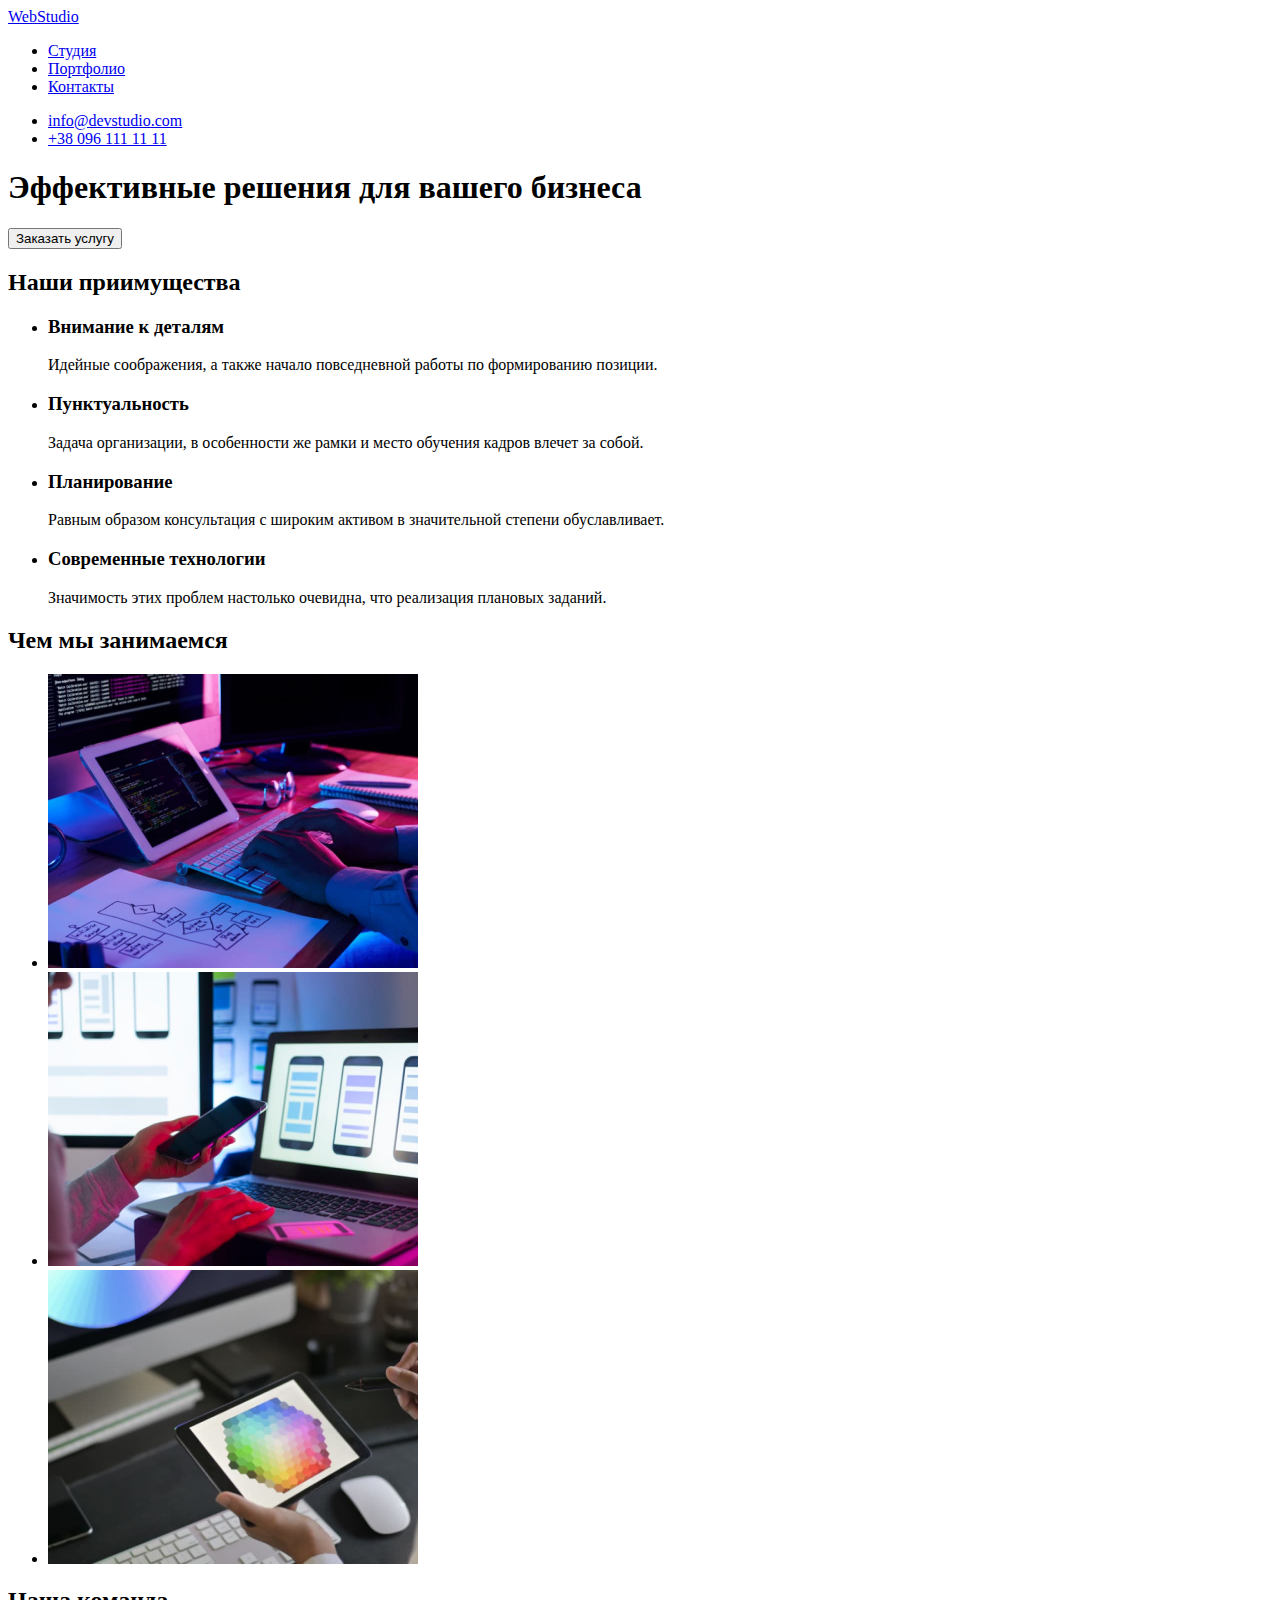
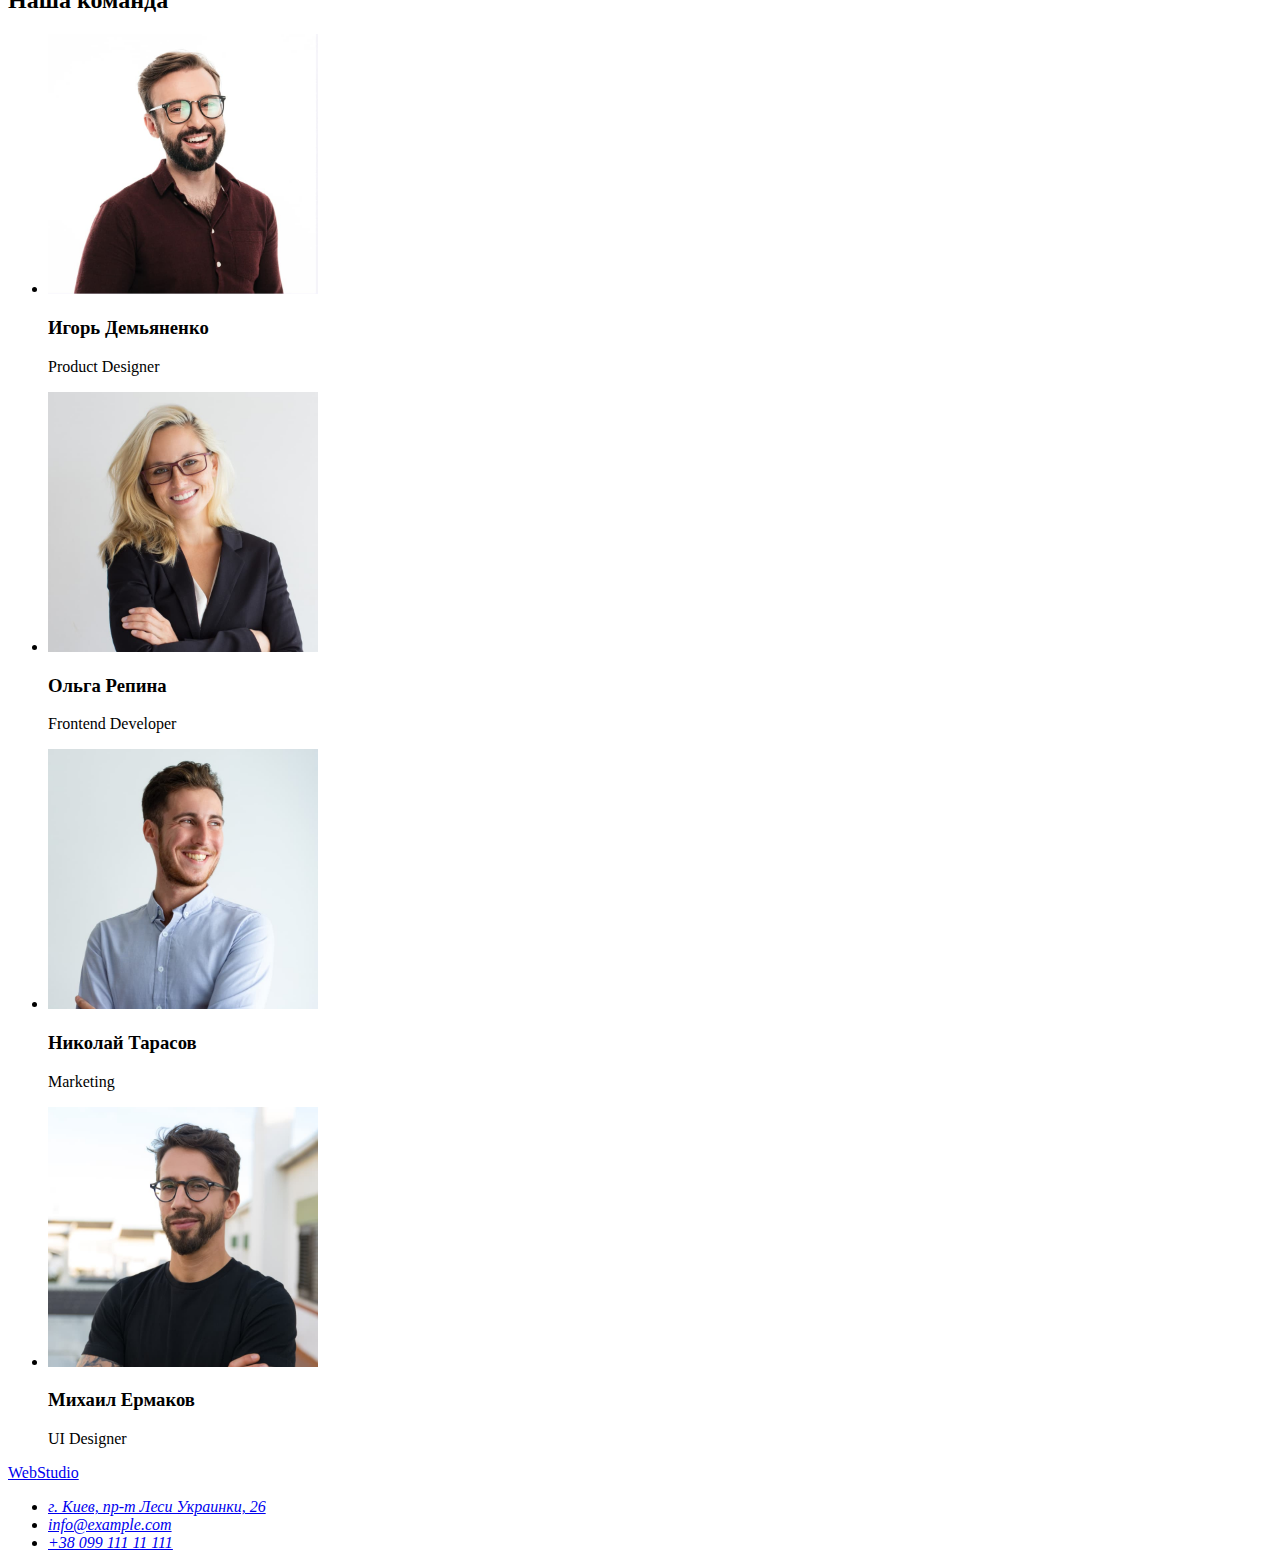
==== index.html @ 0aa26fd0 "initial commit" ====
<!DOCTYPE html>
<html lang="en">
<head>
    <meta charset="UTF-8">
    <meta http-equiv="X-UA-Compatible" content="IE=edge">
    <meta name="viewport" content="width=device-width, initial-scale=1.0">
    <link rel="stylesheet" href="./css/style.css">
    <title> WebStudio </title>
</head>
<body>
     <!--header section-->  
    <header>
        <a href="#"><span>Web</span><span>Studio</span></a>    
        <nav>
            <ul>
                <li> 
                    <a href="#">Студия</a> 
                </li>   
                <li>       
                    <a href="#">Портфолио</a>
                </li>   
                <li>       
                    <a href="#">Контакты</a>
                </li>       
            </ul>
        </nav>
        <!-- contacts section--> 
        <ul>
            <li>
                <a href="mailto:info@devstudio.com">info@devstudio.com</a>
            </li>
            <li>
                <a href="tel:+380961111111">+38 096 111 11 11</a>
            </li>
        </ul>    
    </header>         
    <main>    
        <!--effective solutions section-->  
        <section>
            <h1>
                Эффективные решения для вашего бизнеса
            </h1>
            <button type="button">Заказать услугу</button>    
        </section>
        <!--effective solutions scroll section-->  
        <section>
            <h2>Наши приимущества</h2>
            <ul>
                <li>
                    <h3>Внимание к деталям</h3>
                    <p>Идейные соображения, а также начало повседневной работы по формированию позиции.</p>
                </li>
                <li>
                    <h3>Пунктуальность</h3>
                    <p>Задача организации, в особенности же рамки и место обучения кадров влечет за собой.</p> 
                </li>
                <li>
                    <h3>Планирование</h3>
                    <p>Равным образом консультация с широким активом в значительной степени обуславливает.</p>
                </li>
                <li>
                    <h3>Современные технологии</h3>
                    <p>Значимость этих проблем настолько очевидна, что реализация плановых заданий.</p>
                </li>
            </ul>
        </section>
        <!--What are we doing section--> 
        <section>
            <h2>Чем мы занимаемся</h2>
            <ul>
                <li>
                    <img src="images/foto1.jpg" alt="foto1" width="370" height="294">
                </li>
                <li>
                    <img src="images/foto2.jpg" alt="foto2" width="370" height="294">
                </li>
                <li>
                    <img src="images/foto3.jpg" alt="foto3" width="370" height="294">
                </li>
            </ul>
        </section>
        <section>
            <!--Our comand section-->  
            <h2>Наша команда</h2>
            <!--Igor Demianenko section--> 
            <ul>
                <li> 
                    <img src="images/comanda1.jpg" alt="Igor Demianenko" width="270" height="260">
                    <h3>Игорь Демьяненко</h3>
                    <p>Product Designer</p>
                </li>
                <!--Olga Repina section--> 
                <li> 
                    <img src="images/comanda2.jpg" alt="Olga Repina" width="270" height="260">
                    <h3>Ольга Репина</h3>
                    <p>Frontend Developer</p>
                </li>             
                <!--Nikolai Tarasov section--> 
                <li> 
                    <img src="images/comanda3.jpg" alt="Nikolai Tarasov" width="270" height="260">
                    <h3>Николай Тарасов</h3>
                    <p>Marketing</p>
                </li>    
                <!--Mikhail Ermakov section--> 
                <li> 
                    <img src="images/comanda4.jpg" alt="Mikhail Ermakov" width="270" height="260">
                    <h3>Михаил Ермаков</h3>
                    <p>UI Designer</p>
                </li>
            </ul> 
        </section>
    </main>
    <footer> 
        <div>
            <a href="#"><span>Web</span><span>Studio</span></a>
            <address>
                <ul>
                    <li>   
                        <a href="https://www.google.com/maps/place/%D0%B1%D1%83%D0%BB%D1%8C%D0%B2%D0%B0%D1%80+%D0%9B%D0%B5%D1%81%D1%96+%D0%A3%D0%BA%D1%80%D0%B0%D1%97%D0%BD%D0%BA%D0%B8,+26,+%D0%9A%D0%B8%D1%97%D0%B2,+02000/@50.4265807,30.5361971,17z/data=!3m1!4b1!4m5!3m4!1s0x40d4cf0e033ecbe9:0x57a4dffefec77da0!8m2!3d50.4265807!4d30.5383858">
                            г. Киев, пр-т Леси Украинки, 26
                        </a>
                    </li>
                    <li>
                        <a href="mailto:info@example.com">info@example.com</a>
                    </li>
                    <li>
                        <a href="tel:+380991111111">+38 099 111 11 111</a>
                    </li>
                </ul>
            </address>
        </div>
    </footer>
</body>
</html>
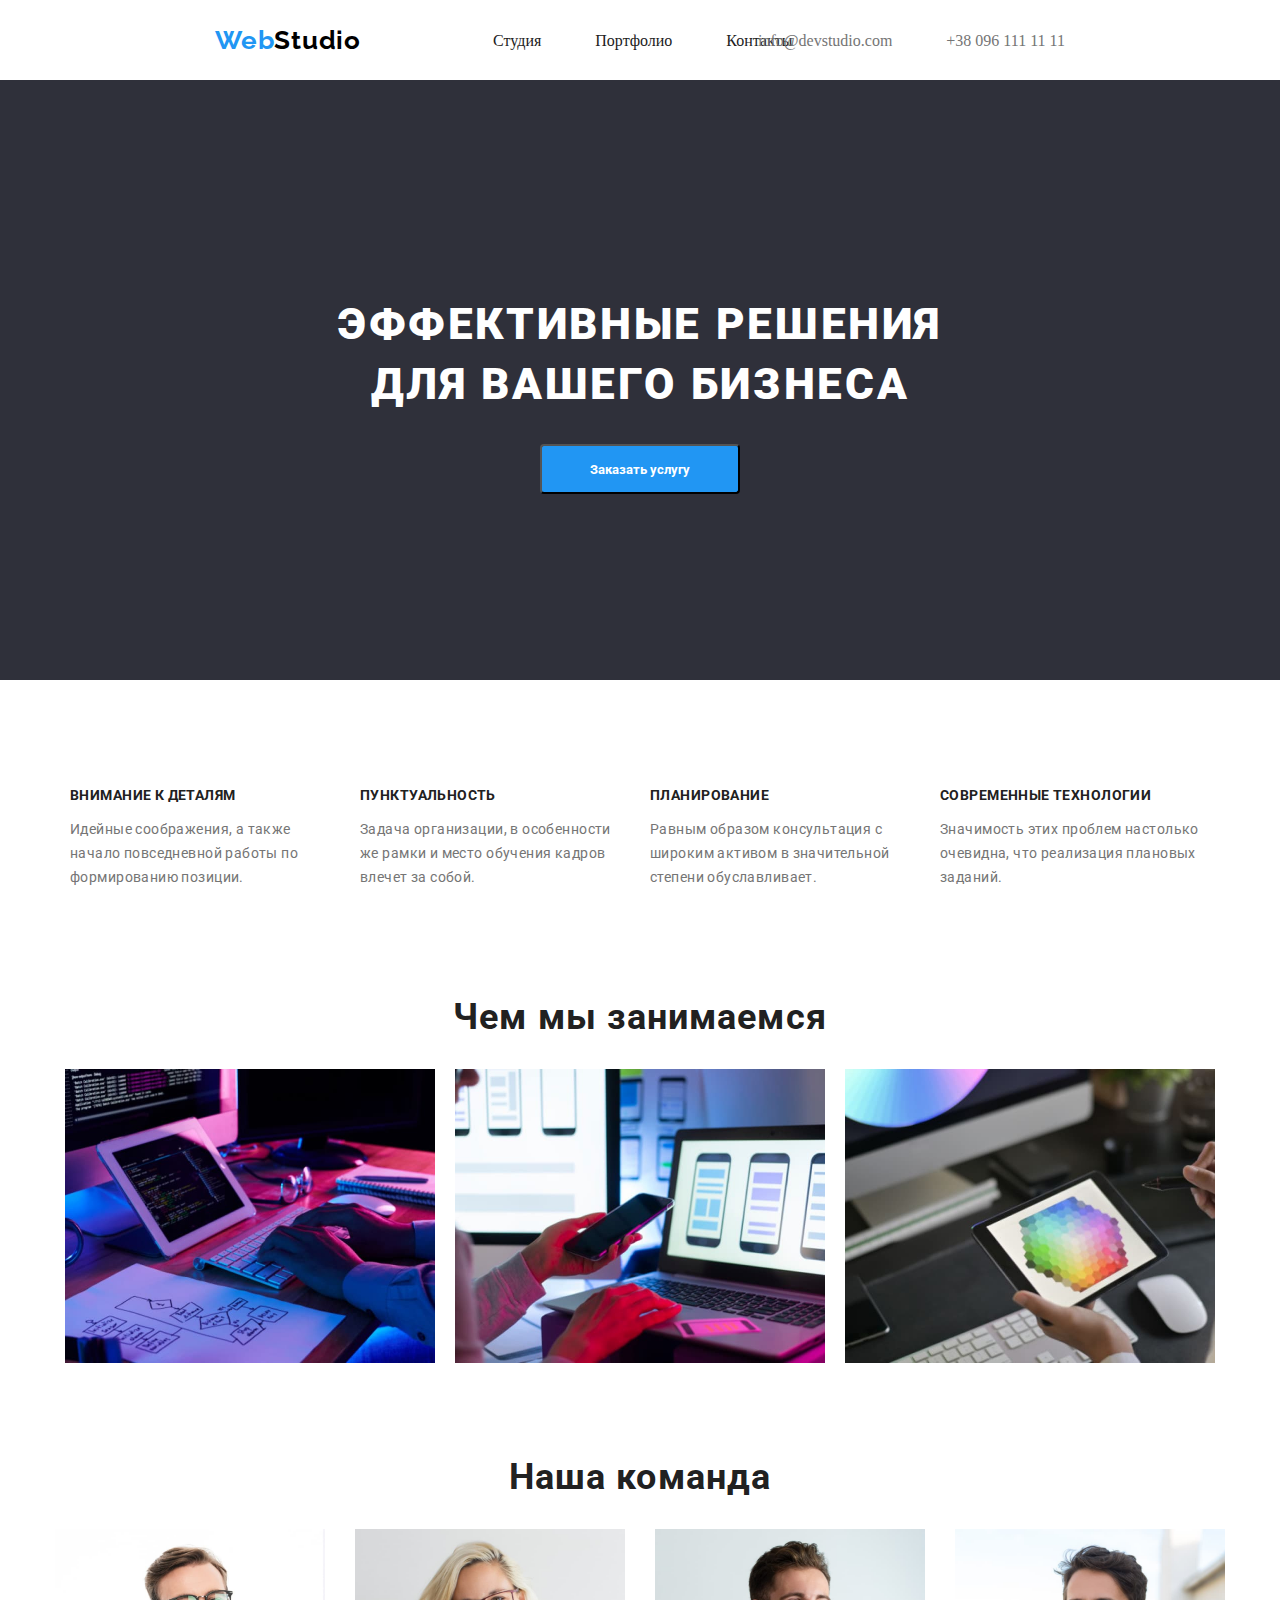
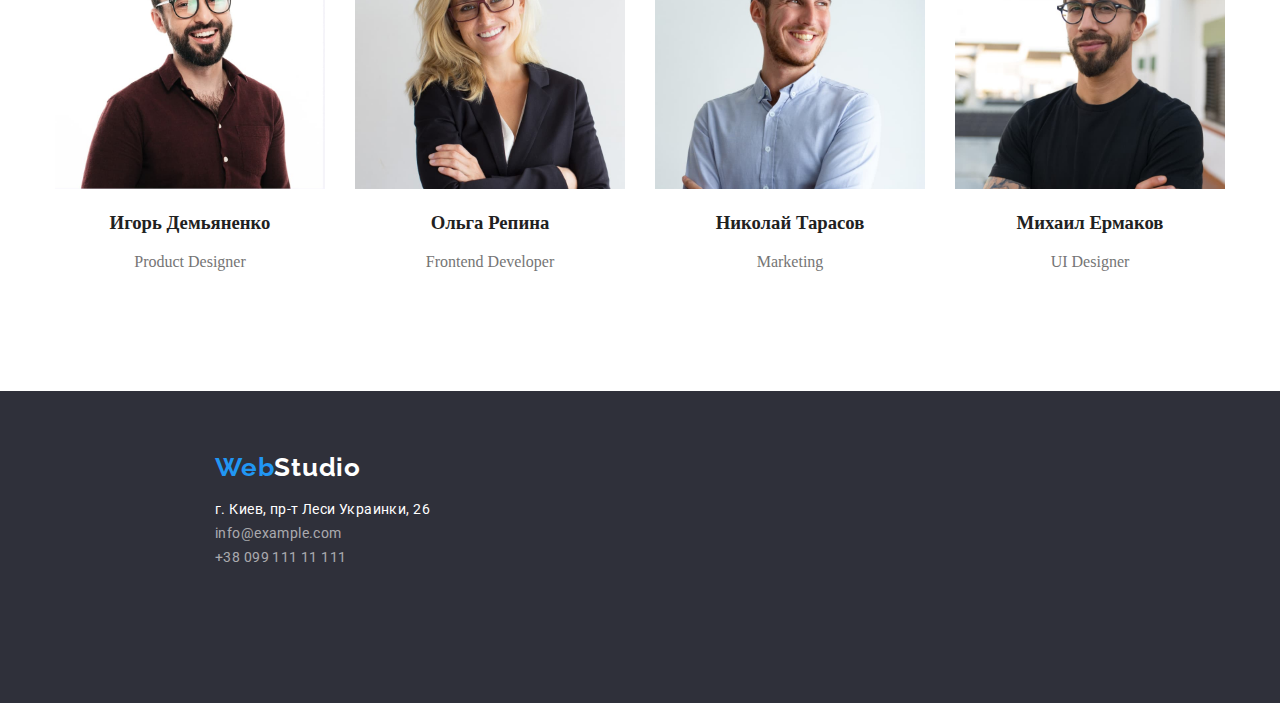
==== commit 28ff9c38: "hw 02_1" ====
--- a/index.html
+++ b/index.html
@@ -4,47 +4,49 @@
     <meta charset="UTF-8">
     <meta http-equiv="X-UA-Compatible" content="IE=edge">
     <meta name="viewport" content="width=device-width, initial-scale=1.0">
+    <link rel="preconnect" href="https://fonts.googleapis.com">
+    <link rel="preconnect" href="https://fonts.gstatic.com" crossorigin>
+    <link href="https://fonts.googleapis.com/css2?family=Oleo+Script&family=Raleway:wght@700&family=Roboto:ital,wght@0,500;0,700;0,900;1,400&display=swap" rel="stylesheet">
     <link rel="stylesheet" href="./css/style.css">
-    <title> WebStudio </title>
+    <title class= "webstudio-navigation"> WebStudio </title>
 </head>
 <body>
      <!--header section-->  
     <header>
-        <a href="#"><span>Web</span><span>Studio</span></a>    
+        <a class="logo" href="#"><span class="web">Web</span><span class="studio">Studio</span></a>    
         <nav>
             <ul>
                 <li> 
-                    <a href="#">Студия</a> 
+                    <a class="nav-link" href="#">Студия</a> 
                 </li>   
                 <li>       
-                    <a href="#">Портфолио</a>
+                    <a class="nav-link" href="./portfolio.html">Портфолио</a>
                 </li>   
                 <li>       
-                    <a href="#">Контакты</a>
+                    <a class="nav-link" href="#">Контакты</a>
                 </li>       
             </ul>
         </nav>
         <!-- contacts section--> 
-        <ul>
+        <ul class="right">
             <li>
-                <a href="mailto:info@devstudio.com">info@devstudio.com</a>
+                <a class="contacts-link" href="mailto:info@devstudio.com">info@devstudio.com</a>
             </li>
             <li>
-                <a href="tel:+380961111111">+38 096 111 11 11</a>
+                <a class="contacts-link" href="tel:+380961111111">+38 096 111 11 11</a>
             </li>
-        </ul>    
+        </ul>     
     </header>         
     <main>    
         <!--effective solutions section-->  
-        <section>
+        <section class= "effective-solutions-container">
             <h1>
                 Эффективные решения для вашего бизнеса
             </h1>
             <button type="button">Заказать услугу</button>    
         </section>
         <!--effective solutions scroll section-->  
-        <section>
-            <h2>Наши приимущества</h2>
+        <section class="our-advantages-section">
             <ul>
                 <li>
                     <h3>Внимание к деталям</h3>
@@ -64,8 +66,8 @@
                 </li>
             </ul>
         </section>
-        <!--What are we doing section--> 
-        <section>
+        <!--What we are doing section--> 
+        <section class="what-we-are-doing-section">
             <h2>Чем мы занимаемся</h2>
             <ul>
                 <li>
@@ -79,8 +81,8 @@
                 </li>
             </ul>
         </section>
-        <section>
-            <!--Our comand section-->  
+        <!--Our comand section-->  
+        <section class="our-comand-section">
             <h2>Наша команда</h2>
             <!--Igor Demianenko section--> 
             <ul>
@@ -112,19 +114,19 @@
     </main>
     <footer> 
         <div>
-            <a href="#"><span>Web</span><span>Studio</span></a>
+            <a href="#"><span class="web">Web</span><span class="studio studio-white">Studio</span></a>
             <address>
                 <ul>
                     <li>   
-                        <a href="https://www.google.com/maps/place/%D0%B1%D1%83%D0%BB%D1%8C%D0%B2%D0%B0%D1%80+%D0%9B%D0%B5%D1%81%D1%96+%D0%A3%D0%BA%D1%80%D0%B0%D1%97%D0%BD%D0%BA%D0%B8,+26,+%D0%9A%D0%B8%D1%97%D0%B2,+02000/@50.4265807,30.5361971,17z/data=!3m1!4b1!4m5!3m4!1s0x40d4cf0e033ecbe9:0x57a4dffefec77da0!8m2!3d50.4265807!4d30.5383858">
+                        <a class="white" href="https://www.google.com/maps/place/%D0%B1%D1%83%D0%BB%D1%8C%D0%B2%D0%B0%D1%80+%D0%9B%D0%B5%D1%81%D1%96+%D0%A3%D0%BA%D1%80%D0%B0%D1%97%D0%BD%D0%BA%D0%B8,+26,+%D0%9A%D0%B8%D1%97%D0%B2,+02000/@50.4265807,30.5361971,17z/data=!3m1!4b1!4m5!3m4!1s0x40d4cf0e033ecbe9:0x57a4dffefec77da0!8m2!3d50.4265807!4d30.5383858">
                             г. Киев, пр-т Леси Украинки, 26
                         </a>
                     </li>
                     <li>
-                        <a href="mailto:info@example.com">info@example.com</a>
+                        <a class="grey" href="mailto:info@example.com">info@example.com</a>
                     </li>
                     <li>
-                        <a href="tel:+380991111111">+38 099 111 11 111</a>
+                        <a class="grey" href="tel:+380991111111">+38 099 111 11 111</a>
                     </li>
                 </ul>
             </address>
--- a/css/style.css
+++ b/css/style.css
@@ -0,0 +1,391 @@
+:root {
+    --text-primery-color: #212121;
+    --text-secondary-color: #2196F3;
+    --primary-font: 'Raleway';
+    --secondary-font: 'Roboto';   
+}
+---------------------------------------------------
+
+html, body{
+    margin: 0;
+    padding: 0;
+  }
+
+/* Webstudio navigation container */
+header {
+    width: 100%;
+    height: 80px;
+    background:#FFFFFF;
+    display: flex;
+    flex-wrap: nowrap;
+    justify-content: space-between;
+}
+
+header .logo {
+    margin-left: 215px;
+}
+
+header nav {
+    position: absolute;
+    left: 453px;
+}
+
+header nav ul, li {
+    display: inline-block;
+}
+
+header a {
+    margin-top: 24px;
+}
+
+header ul {
+    margin-top: 32px;
+}
+
+header .right {
+    position: absolute;
+    right: 215px;
+}
+
+a {
+    text-decoration:none;
+}
+
+ul, li {
+    list-style: none;
+    display: inline-block;
+}
+
+.web {
+    font-family: var(--primary-font);
+    font-style: normal;
+    font-weight: bold;
+    font-size: 26px;
+    line-height: 1.3;
+    letter-spacing: 0.03em;
+    color: var(--text-secondary-color); 
+}
+
+.studio {
+    font-family:  var(--primary-font);
+    font-style: normal;
+    font-weight: bold;
+    font-size: 26px;
+    line-height: 1.3;
+    letter-spacing: 0.03em;
+    color: #000000;
+}
+
+.studio-white {
+    color: white;
+}
+
+/* navigation link */
+.nav-link {
+    color:var(--text-primery-color);
+    margin-right: 50px;
+}
+
+.nav-link:hover {
+    color:var(--text-secondary-color);
+}
+
+/* contacts link */
+.contacts-link {
+    color:#757575;
+    margin-left: 50px;
+}
+.contacts-link:hover {
+    color:var(--text-secondary-color);
+}
+
+/* effective solutions container */
+.effective-solutions-container {
+    width: 100%;
+    height: 600px;
+    background: #2F303A;
+
+    display: flex;
+    flex-direction: column;
+    flex-wrap: nowrap;
+    justify-content: center;
+    align-content: center;
+    align-items: center;
+}
+
+.effective-solutions-container h1 {
+    max-width: 50%;
+    text-align: center;
+    font-family: var(--secondary-font);
+    font-style: normal;
+    font-weight: 900;
+    font-size: 44px;
+    line-height: 1.36;
+    letter-spacing: 0.06em;
+    text-transform: uppercase;
+    color: #FFFFFF;
+}
+
+.effective-solutions-container button {
+    width: 200px;
+    height: 50px;
+    background-color: var(--text-secondary-color);
+    font-family: var(--secondary-font);
+    font-weight: 700;
+    color:#FFFFFF ;
+    border-radius: 4px;
+}
+
+/* our advantages content */
+.our-advantages-section {
+    margin-top: 94px;
+}
+
+.our-advantages-section ul {
+    width: 100%;
+    display: flex;
+    flex-wrap: nowrap;
+    justify-content: center;
+
+    margin-block-start: 0;
+    margin-block-end: 0;
+    padding-inline-start: 0;
+}
+
+.our-advantages-section li {
+    width: 270px;
+    margin-left: 10px;
+    margin-right: 10px;
+}
+
+.our-advantages-section h3 {
+    font-family: var(--secondary-font);
+    font-weight: bold;
+    font-size: 14px;
+    line-height: 1.14;
+    letter-spacing: 0.03em;
+    text-transform: uppercase;
+    color: var(--text-primery-color);
+}  
+
+.our-advantages-section p {
+    font-family: var(--secondary-font);
+    font-style: normal;
+    font-weight: normal;
+    font-size: 14px;
+    line-height: 1.7;
+    letter-spacing: 0.03em;
+    color: #757575;
+    
+}
+
+/* what we are doing title */
+.what-we-are-doing-section {
+    margin-top: 94px;
+    margin-bottom: 94px;
+}
+
+.what-we-are-doing-section h2 {
+    width: 100%;
+    display: flex;
+    flex-wrap: nowrap;
+    justify-content: center;
+
+    font-family: var(--secondary-font);
+    font-style: normal;
+    font-weight: bold;
+    font-size: 36px;
+    line-height: 1.16;
+    text-align: center;
+    letter-spacing: 0.03em;
+    color: var(--text-primery-color);
+}
+
+.what-we-are-doing-section ul {
+    width: 100%;
+    display: flex;
+    flex-wrap: nowrap;
+    justify-content: center;
+
+    margin-block-start: 0;
+    margin-block-end: 0;
+    padding-inline-start: 0;
+}
+
+.what-we-are-doing-section li {
+    width: 370px;
+    height: 294px;
+    margin-left: 10px;
+    margin-right: 10px;
+}
+
+/* our comand section */
+.our-comand-section {
+    margin-top: 50px;
+    margin-bottom: 94px;
+}
+
+.our-comand-section h2 {
+    width: 100%;
+    display: flex;
+    flex-wrap: nowrap;
+    justify-content: center;
+
+    font-family: var(--secondary-font);
+    font-style: normal;
+    font-weight: bold;
+    font-size: 36px;
+    line-height: 1.16;
+    text-align: center;
+    letter-spacing: 0.03em;
+    color: var(--text-primery-color);
+}
+
+.our-comand-section ul {
+    width: 100%;
+    display: flex;
+    flex-wrap: nowrap;
+    justify-content: center;
+
+    margin-block-start: 0;
+    margin-block-end: 0;
+    padding-inline-start: 0;
+}
+
+.our-comand-section li {
+    width: 270px;
+    height: 368px;
+    margin-left: 15px;
+    margin-right: 15px;
+    text-align: center;
+    font-size: 16px;
+    line-height: 1.18;
+}
+
+.our-comand-section h3 {
+    font-weight: bold;
+    color: rgba(33, 33, 33, 1);
+}
+
+.our-comand-section p {
+    font-weight: 400;
+    color:#757575;
+}
+
+/* our portfolio section */
+.our-portfolio-section {
+    margin-top: 94px;
+}
+
+.our-portfolio-section h2 {
+    width: 100%;
+    display: flex;
+    flex-wrap: nowrap;
+    justify-content: center;
+
+    font-family: var(--secondary-font);
+    font-style: normal;
+    font-weight: bold;
+    font-size: 36px;
+    line-height: 1.16;
+    text-align: center;
+    letter-spacing: 0.03em;
+    color: var(--text-primery-color);
+}
+
+.our-portfolio-section ul {
+    margin-left: 5%;
+    width: 90%;
+    display: flex;
+    flex-wrap: wrap;
+    justify-content: center;
+
+    margin-block-start: 0;
+    margin-block-end: 0;
+    padding-inline-start: 0;
+}
+
+.our-portfolio-section button {
+    padding-left: 22px;
+    padding-right: 22px;
+    height: 50px;
+    background-color: white;
+    font-family: var(--secondary-font);
+    font-weight: 500;
+    font-size: 16px;
+    line-height: 1.6;
+    color:var(--text-primery-color);
+    border: none;
+    border-radius: 4px;
+}
+
+.our-portfolio-section button:hover {
+    height: 50px;
+    background-color: var(--text-secondary-color);
+    font-family: var(--secondary-font);
+    color:#FFFFFF ;
+    border-radius: 4px;
+}
+
+.our-portfolio-section .img-portfolio {
+    margin-top: 54px;
+    margin-bottom: 94px;
+}
+
+.our-portfolio-section .img-portfolio li {
+    width: 370px;
+    height: 404px;
+    margin-left: 15px;
+    margin-right: 15px;
+    text-align: left;
+    font-size: 16px;
+    line-height: 1.18;
+}
+
+.our-portfolio-section h3 {
+    font-weight: bold;
+    color: rgba(33, 33, 33, 1);
+}
+
+.our-portfolio-section p {
+    font-weight: 400;
+    color:rgba(117, 117, 117, 1)
+}
+
+/* footer section */
+footer {
+    padding-left: 215px;
+    padding-top: 60px;
+    width: auto;
+    height: 252px;
+    background: #2F303A;
+}
+
+footer ul {
+    font-family: var(--secondary-font);
+    font-style: normal;
+    font-weight: normal;
+    font-size: 14px;
+    line-height: 1.7;
+    letter-spacing: 0.03em;
+    color: #FFFFFF;
+    padding-inline-start: 0;
+}
+
+footer li {
+    display: block;
+}
+
+footer .white {
+    color: white;
+}
+
+footer .white:hover {
+    color: var(--text-secondary-color);
+}
+footer .grey {
+    color: rgba(255, 255, 255, 0.6);
+}
+footer .grey:hover {
+    color: var(--text-secondary-color);
+}
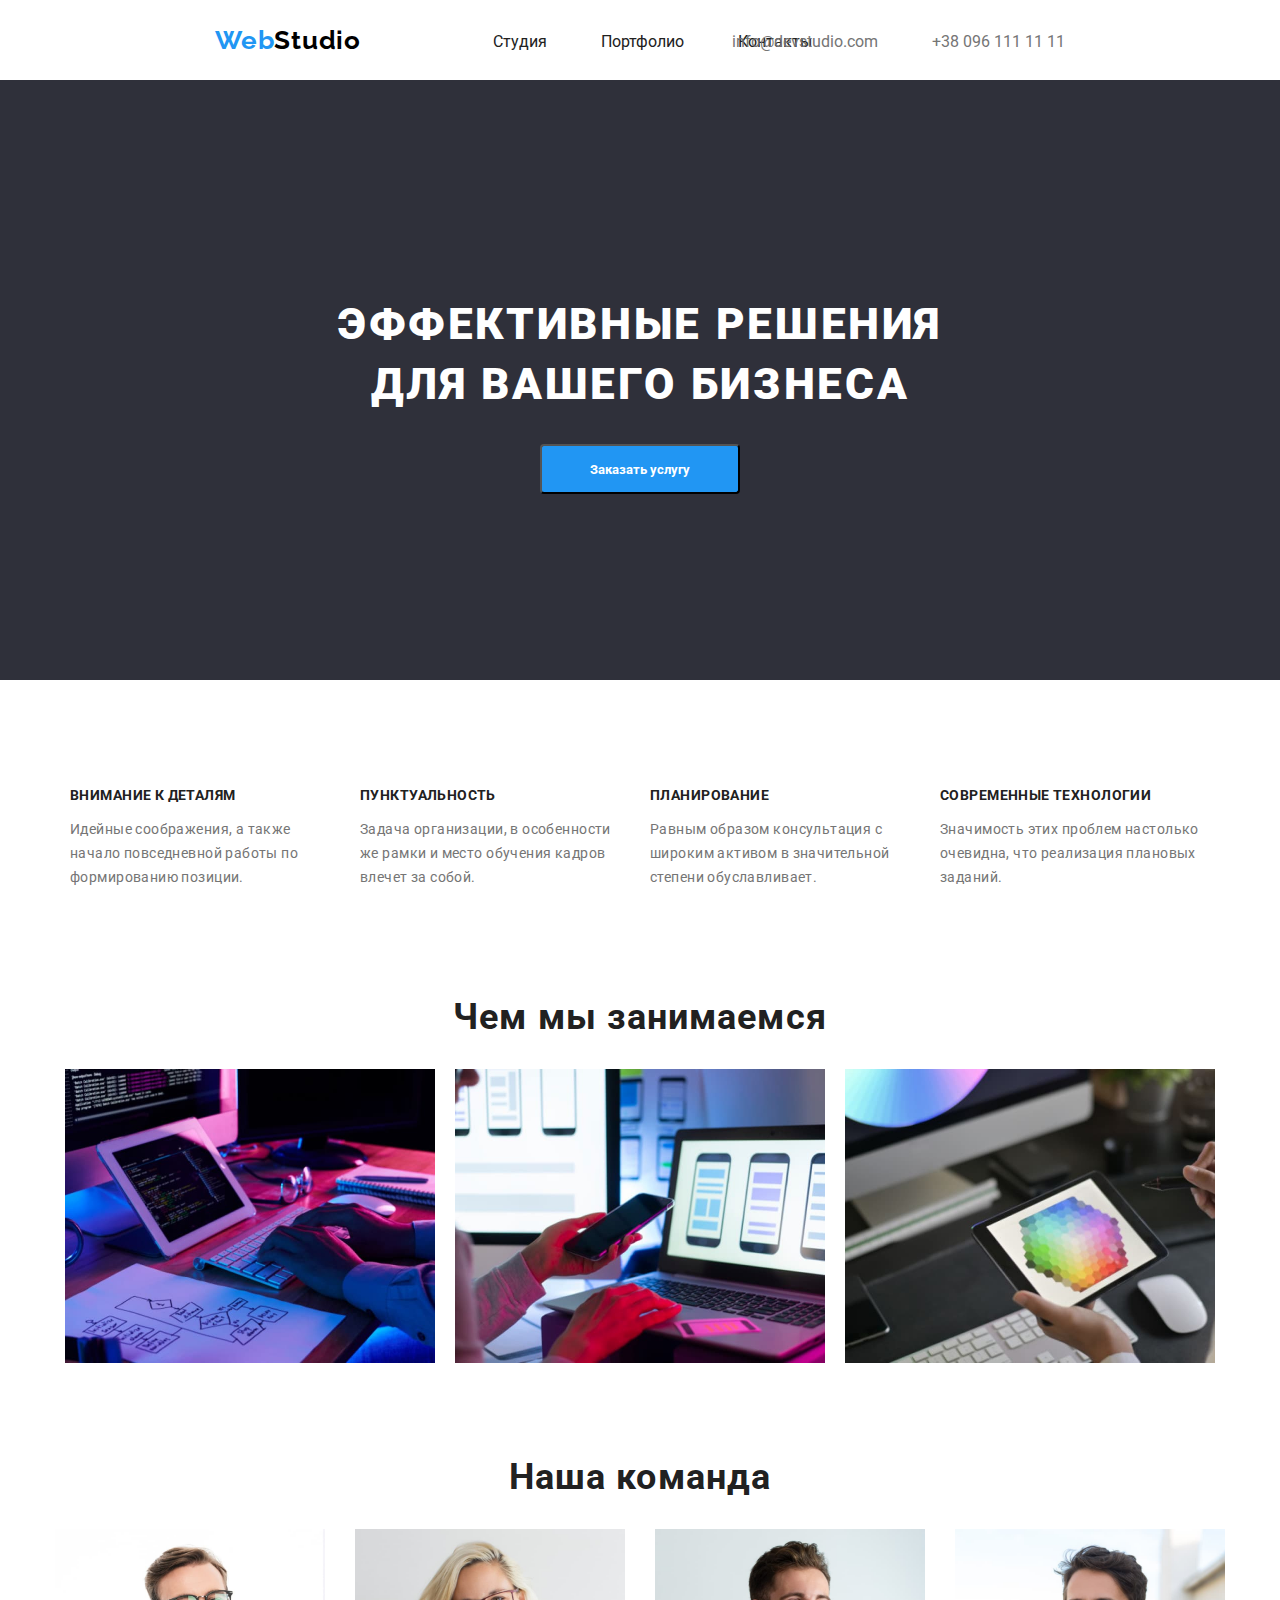
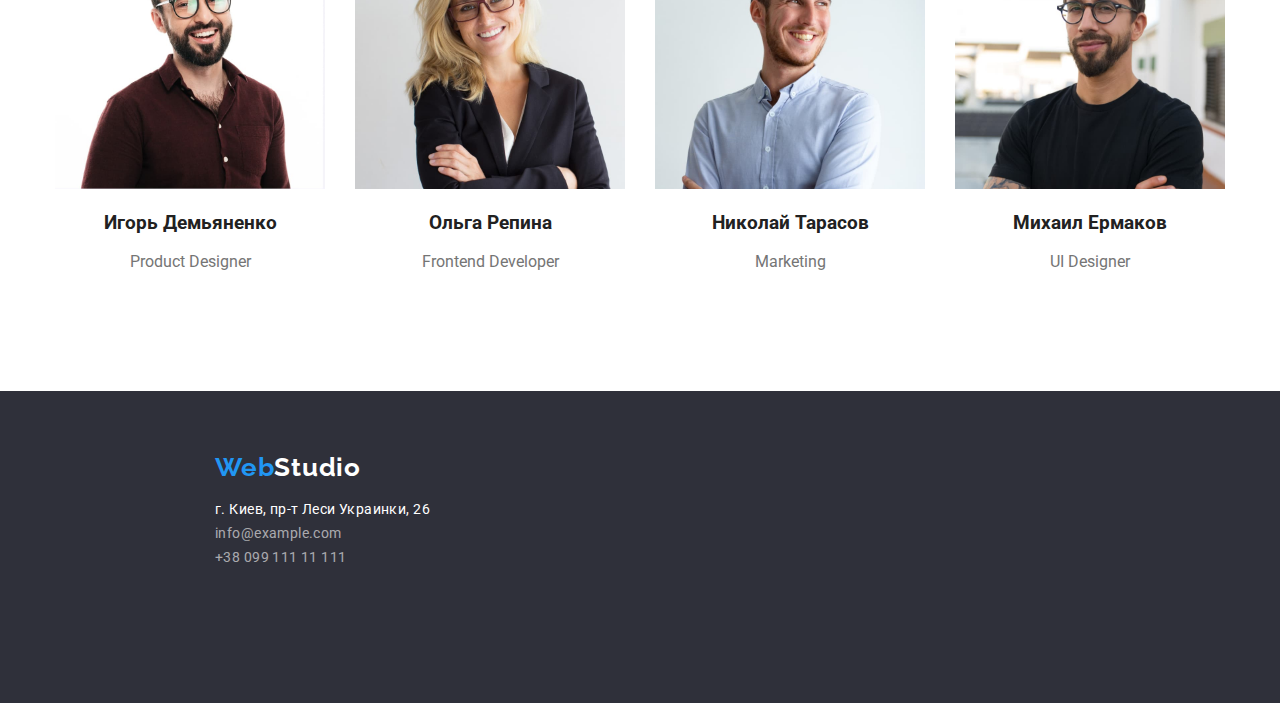
==== commit 0821b7cf: "hw2_2" ====
--- a/index.html
+++ b/index.html
@@ -12,7 +12,7 @@
 </head>
 <body>
      <!--header section-->  
-    <header>
+    <header class="header">
         <a class="logo" href="#"><span class="web">Web</span><span class="studio">Studio</span></a>    
         <nav>
             <ul>
@@ -112,7 +112,7 @@
             </ul> 
         </section>
     </main>
-    <footer> 
+    <footer class="footer"> 
         <div>
             <a href="#"><span class="web">Web</span><span class="studio studio-white">Studio</span></a>
             <address>
--- a/css/style.css
+++ b/css/style.css
@@ -2,17 +2,19 @@
     --text-primery-color: #212121;
     --text-secondary-color: #2196F3;
     --primary-font: 'Raleway';
-    --secondary-font: 'Roboto';   
+    --main-font: 'Roboto';   
 }
 ---------------------------------------------------
 
 html, body{
     margin: 0;
     padding: 0;
-  }
+    font-family: var(--main-font), Arial, Helvetica, sans-serif;
+    color: var(--text-primery-color);
+}
 
 /* Webstudio navigation container */
-header {
+.header {
     width: 100%;
     height: 80px;
     background:#FFFFFF;
@@ -21,41 +23,33 @@
     justify-content: space-between;
 }
 
-header .logo {
+.header .logo {
     margin-left: 215px;
 }
 
-header nav {
+.header nav {
     position: absolute;
     left: 453px;
 }
 
-header nav ul, li {
+.header nav ul, li {
     display: inline-block;
 }
 
-header a {
+.header a {
     margin-top: 24px;
-}
-
-header ul {
+    text-decoration:none;
+}
+
+.header ul {
     margin-top: 32px;
 }
 
-header .right {
+.header .right {
     position: absolute;
     right: 215px;
 }
 
-a {
-    text-decoration:none;
-}
-
-ul, li {
-    list-style: none;
-    display: inline-block;
-}
-
 .web {
     font-family: var(--primary-font);
     font-style: normal;
@@ -82,12 +76,12 @@
 
 /* navigation link */
 .nav-link {
-    color:var(--text-primery-color);
     margin-right: 50px;
+    color: var(--text-primery-color);
 }
 
 .nav-link:hover {
-    color:var(--text-secondary-color);
+    color: var(--text-secondary-color);
 }
 
 /* contacts link */
@@ -116,7 +110,6 @@
 .effective-solutions-container h1 {
     max-width: 50%;
     text-align: center;
-    font-family: var(--secondary-font);
     font-style: normal;
     font-weight: 900;
     font-size: 44px;
@@ -130,10 +123,11 @@
     width: 200px;
     height: 50px;
     background-color: var(--text-secondary-color);
-    font-family: var(--secondary-font);
+    font-family: var(--main-font);
     font-weight: 700;
     color:#FFFFFF ;
     border-radius: 4px;
+    cursor: pointer;
 }
 
 /* our advantages content */
@@ -159,19 +153,14 @@
 }
 
 .our-advantages-section h3 {
-    font-family: var(--secondary-font);
     font-weight: bold;
     font-size: 14px;
     line-height: 1.14;
     letter-spacing: 0.03em;
     text-transform: uppercase;
-    color: var(--text-primery-color);
 }  
 
 .our-advantages-section p {
-    font-family: var(--secondary-font);
-    font-style: normal;
-    font-weight: normal;
     font-size: 14px;
     line-height: 1.7;
     letter-spacing: 0.03em;
@@ -191,14 +180,12 @@
     flex-wrap: nowrap;
     justify-content: center;
 
-    font-family: var(--secondary-font);
     font-style: normal;
     font-weight: bold;
     font-size: 36px;
     line-height: 1.16;
     text-align: center;
     letter-spacing: 0.03em;
-    color: var(--text-primery-color);
 }
 
 .what-we-are-doing-section ul {
@@ -231,14 +218,12 @@
     flex-wrap: nowrap;
     justify-content: center;
 
-    font-family: var(--secondary-font);
     font-style: normal;
     font-weight: bold;
     font-size: 36px;
     line-height: 1.16;
     text-align: center;
     letter-spacing: 0.03em;
-    color: var(--text-primery-color);
 }
 
 .our-comand-section ul {
@@ -268,7 +253,6 @@
 }
 
 .our-comand-section p {
-    font-weight: 400;
     color:#757575;
 }
 
@@ -283,14 +267,12 @@
     flex-wrap: nowrap;
     justify-content: center;
 
-    font-family: var(--secondary-font);
     font-style: normal;
     font-weight: bold;
     font-size: 36px;
     line-height: 1.16;
     text-align: center;
     letter-spacing: 0.03em;
-    color: var(--text-primery-color);
 }
 
 .our-portfolio-section ul {
@@ -310,11 +292,12 @@
     padding-right: 22px;
     height: 50px;
     background-color: white;
-    font-family: var(--secondary-font);
+    cursor: pointer;
+
     font-weight: 500;
     font-size: 16px;
     line-height: 1.6;
-    color:var(--text-primery-color);
+    font-family: var(--main-font);
     border: none;
     border-radius: 4px;
 }
@@ -322,7 +305,7 @@
 .our-portfolio-section button:hover {
     height: 50px;
     background-color: var(--text-secondary-color);
-    font-family: var(--secondary-font);
+
     color:#FFFFFF ;
     border-radius: 4px;
 }
@@ -348,12 +331,11 @@
 }
 
 .our-portfolio-section p {
-    font-weight: 400;
     color:rgba(117, 117, 117, 1)
 }
 
 /* footer section */
-footer {
+.footer {
     padding-left: 215px;
     padding-top: 60px;
     width: auto;
@@ -361,8 +343,11 @@
     background: #2F303A;
 }
 
-footer ul {
-    font-family: var(--secondary-font);
+.footer a {
+    text-decoration:none;
+}
+
+.footer ul {
     font-style: normal;
     font-weight: normal;
     font-size: 14px;
@@ -372,20 +357,20 @@
     padding-inline-start: 0;
 }
 
-footer li {
+.footer li {
     display: block;
 }
 
-footer .white {
+.footer .white {
     color: white;
 }
 
-footer .white:hover {
+.footer .white:hover {
     color: var(--text-secondary-color);
 }
-footer .grey {
+.footer .grey {
     color: rgba(255, 255, 255, 0.6);
 }
-footer .grey:hover {
+.footer .grey:hover {
     color: var(--text-secondary-color);
 }
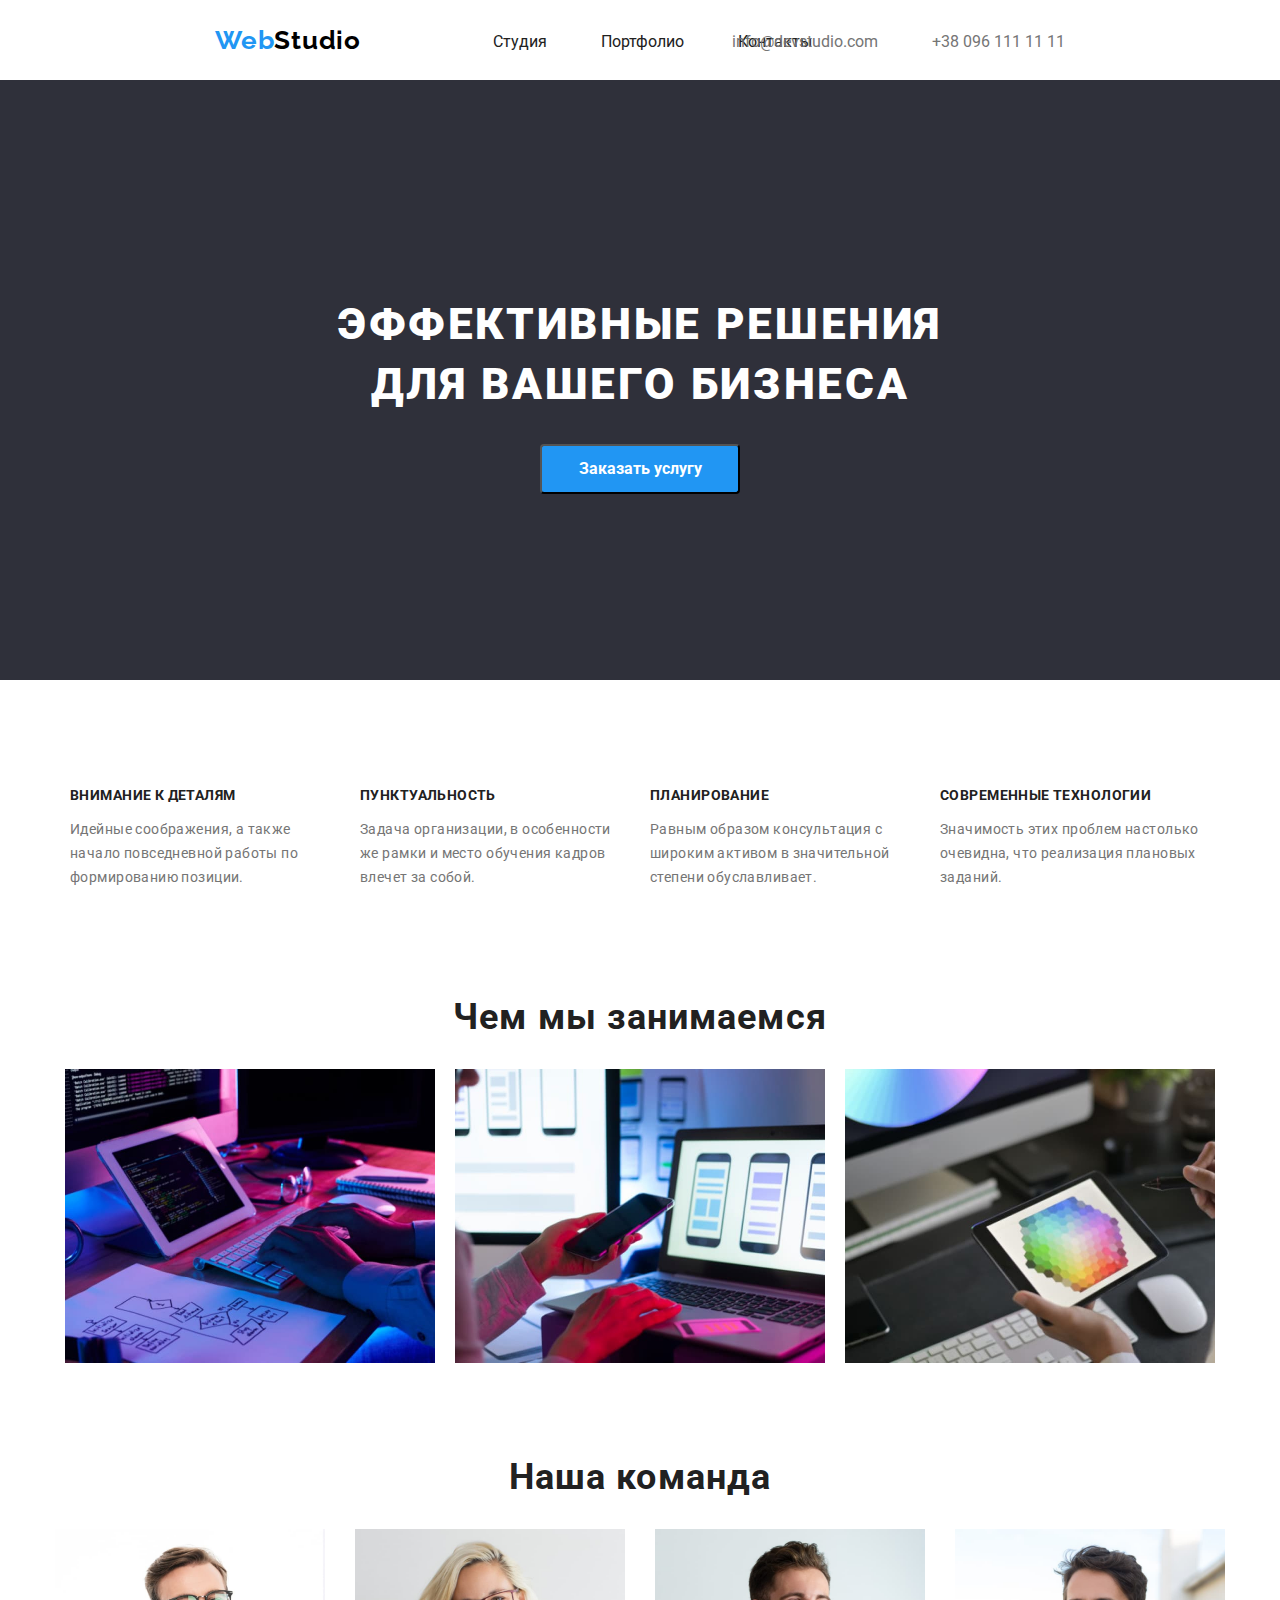
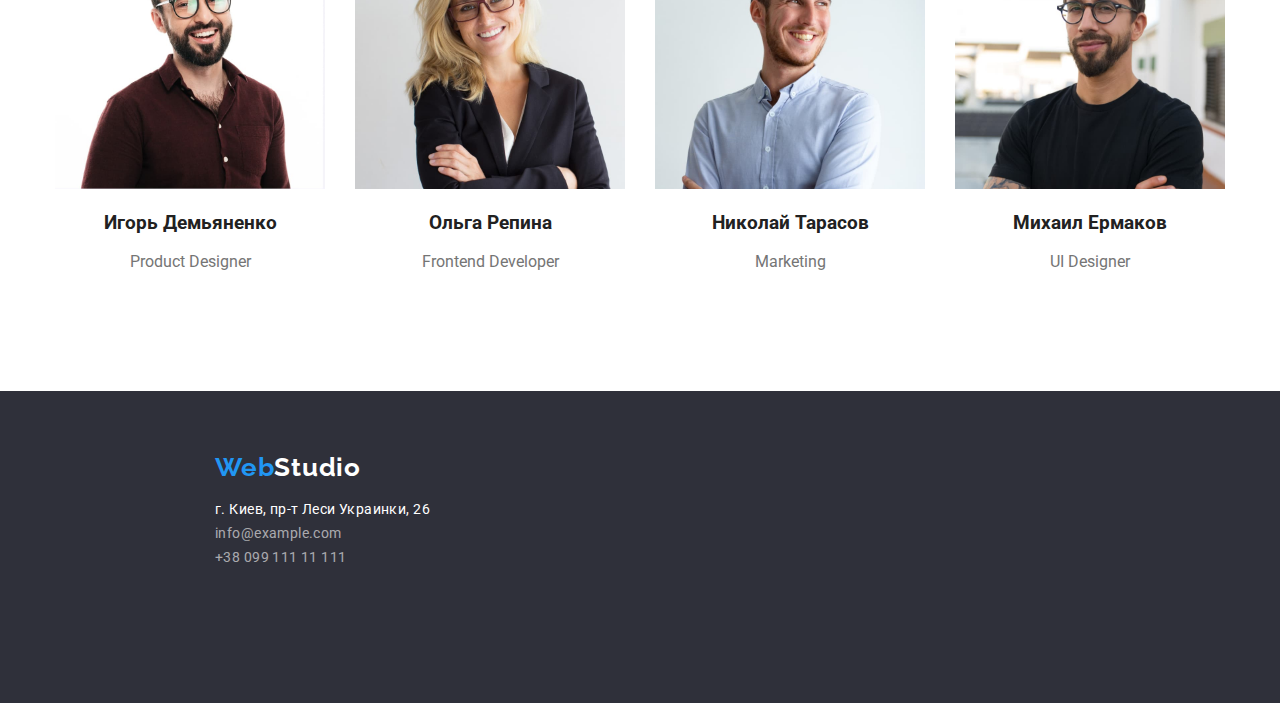
==== commit e9fe958c: "hw review" ====
--- a/index.html
+++ b/index.html
@@ -8,7 +8,6 @@
     <link rel="preconnect" href="https://fonts.gstatic.com" crossorigin>
     <link href="https://fonts.googleapis.com/css2?family=Oleo+Script&family=Raleway:wght@700&family=Roboto:ital,wght@0,500;0,700;0,900;1,400&display=swap" rel="stylesheet">
     <link rel="stylesheet" href="./css/style.css">
-    <title class= "webstudio-navigation"> WebStudio </title>
 </head>
 <body>
      <!--header section-->  
@@ -39,15 +38,15 @@
     </header>         
     <main>    
         <!--effective solutions section-->  
-        <section class= "effective-solutions-container">
+        <section class= "effective-solutions flex-container">
             <h1>
                 Эффективные решения для вашего бизнеса
             </h1>
             <button type="button">Заказать услугу</button>    
         </section>
         <!--effective solutions scroll section-->  
-        <section class="our-advantages-section">
-            <ul>
+        <section class="our-advantages">
+            <ul class="flex-container">
                 <li>
                     <h3>Внимание к деталям</h3>
                     <p>Идейные соображения, а также начало повседневной работы по формированию позиции.</p>
@@ -67,9 +66,9 @@
             </ul>
         </section>
         <!--What we are doing section--> 
-        <section class="what-we-are-doing-section">
-            <h2>Чем мы занимаемся</h2>
-            <ul>
+        <section class="what-we-are-doing">
+            <h2 class="page-tittles">Чем мы занимаемся</h2>
+            <ul class="flex-container">
                 <li>
                     <img src="images/foto1.jpg" alt="foto1" width="370" height="294">
                 </li>
@@ -82,10 +81,10 @@
             </ul>
         </section>
         <!--Our comand section-->  
-        <section class="our-comand-section">
-            <h2>Наша команда</h2>
+        <section class="our-command">
+            <h2 class="page-tittles">Наша команда</h2>
             <!--Igor Demianenko section--> 
-            <ul>
+            <ul class="flex-container">
                 <li> 
                     <img src="images/comanda1.jpg" alt="Igor Demianenko" width="270" height="260">
                     <h3>Игорь Демьяненко</h3>
@@ -118,15 +117,15 @@
             <address>
                 <ul>
                     <li>   
-                        <a class="white" href="https://www.google.com/maps/place/%D0%B1%D1%83%D0%BB%D1%8C%D0%B2%D0%B0%D1%80+%D0%9B%D0%B5%D1%81%D1%96+%D0%A3%D0%BA%D1%80%D0%B0%D1%97%D0%BD%D0%BA%D0%B8,+26,+%D0%9A%D0%B8%D1%97%D0%B2,+02000/@50.4265807,30.5361971,17z/data=!3m1!4b1!4m5!3m4!1s0x40d4cf0e033ecbe9:0x57a4dffefec77da0!8m2!3d50.4265807!4d30.5383858">
+                        <a class="footer-link" href="https://www.google.com/maps/place/%D0%B1%D1%83%D0%BB%D1%8C%D0%B2%D0%B0%D1%80+%D0%9B%D0%B5%D1%81%D1%96+%D0%A3%D0%BA%D1%80%D0%B0%D1%97%D0%BD%D0%BA%D0%B8,+26,+%D0%9A%D0%B8%D1%97%D0%B2,+02000/@50.4265807,30.5361971,17z/data=!3m1!4b1!4m5!3m4!1s0x40d4cf0e033ecbe9:0x57a4dffefec77da0!8m2!3d50.4265807!4d30.5383858">
                             г. Киев, пр-т Леси Украинки, 26
                         </a>
                     </li>
                     <li>
-                        <a class="grey" href="mailto:info@example.com">info@example.com</a>
+                        <a class="footer-address" href="mailto:info@example.com">info@example.com</a>
                     </li>
                     <li>
-                        <a class="grey" href="tel:+380991111111">+38 099 111 11 111</a>
+                        <a class="footer-tel" href="tel:+380991111111">+38 099 111 11 111</a>
                     </li>
                 </ul>
             </address>
--- a/css/style.css
+++ b/css/style.css
@@ -4,9 +4,8 @@
     --primary-font: 'Raleway';
     --main-font: 'Roboto';   
 }
----------------------------------------------------
-
-html, body{
+
+body {
     margin: 0;
     padding: 0;
     font-family: var(--main-font), Arial, Helvetica, sans-serif;
@@ -94,20 +93,16 @@
 }
 
 /* effective solutions container */
-.effective-solutions-container {
-    width: 100%;
+.effective-solutions {
     height: 600px;
     background: #2F303A;
 
-    display: flex;
     flex-direction: column;
-    flex-wrap: nowrap;
-    justify-content: center;
     align-content: center;
     align-items: center;
 }
 
-.effective-solutions-container h1 {
+.effective-solutions h1 {
     max-width: 50%;
     text-align: center;
     font-style: normal;
@@ -119,23 +114,25 @@
     color: #FFFFFF;
 }
 
-.effective-solutions-container button {
+.effective-solutions button {
     width: 200px;
     height: 50px;
     background-color: var(--text-secondary-color);
     font-family: var(--main-font);
     font-weight: 700;
+    font-size: 16px;
+    line-height: 1.8;
     color:#FFFFFF ;
     border-radius: 4px;
     cursor: pointer;
 }
 
 /* our advantages content */
-.our-advantages-section {
+.our-advantages {
     margin-top: 94px;
 }
 
-.our-advantages-section ul {
+.flex-container {
     width: 100%;
     display: flex;
     flex-wrap: nowrap;
@@ -146,13 +143,13 @@
     padding-inline-start: 0;
 }
 
-.our-advantages-section li {
+.our-advantages li {
     width: 270px;
     margin-left: 10px;
     margin-right: 10px;
 }
 
-.our-advantages-section h3 {
+.our-advantages h3 {
     font-weight: bold;
     font-size: 14px;
     line-height: 1.14;
@@ -160,24 +157,21 @@
     text-transform: uppercase;
 }  
 
-.our-advantages-section p {
+.our-advantages p {
     font-size: 14px;
     line-height: 1.7;
     letter-spacing: 0.03em;
     color: #757575;
-    
 }
 
 /* what we are doing title */
-.what-we-are-doing-section {
+.what-we-are-doing {
     margin-top: 94px;
     margin-bottom: 94px;
 }
 
-.what-we-are-doing-section h2 {
+.page-tittles {
     width: 100%;
-    display: flex;
-    flex-wrap: nowrap;
     justify-content: center;
 
     font-style: normal;
@@ -188,18 +182,13 @@
     letter-spacing: 0.03em;
 }
 
-.what-we-are-doing-section ul {
-    width: 100%;
-    display: flex;
-    flex-wrap: nowrap;
-    justify-content: center;
-
+.what-we-are-doing ul {
     margin-block-start: 0;
     margin-block-end: 0;
     padding-inline-start: 0;
 }
 
-.what-we-are-doing-section li {
+.what-we-are-doing li {
     width: 370px;
     height: 294px;
     margin-left: 10px;
@@ -207,37 +196,12 @@
 }
 
 /* our comand section */
-.our-comand-section {
+.our-command {
     margin-top: 50px;
     margin-bottom: 94px;
 }
 
-.our-comand-section h2 {
-    width: 100%;
-    display: flex;
-    flex-wrap: nowrap;
-    justify-content: center;
-
-    font-style: normal;
-    font-weight: bold;
-    font-size: 36px;
-    line-height: 1.16;
-    text-align: center;
-    letter-spacing: 0.03em;
-}
-
-.our-comand-section ul {
-    width: 100%;
-    display: flex;
-    flex-wrap: nowrap;
-    justify-content: center;
-
-    margin-block-start: 0;
-    margin-block-end: 0;
-    padding-inline-start: 0;
-}
-
-.our-comand-section li {
+.our-command li {
     width: 270px;
     height: 368px;
     margin-left: 15px;
@@ -247,24 +211,22 @@
     line-height: 1.18;
 }
 
-.our-comand-section h3 {
+.our-command h3 {
     font-weight: bold;
     color: rgba(33, 33, 33, 1);
 }
 
-.our-comand-section p {
+.our-command p {
     color:#757575;
 }
 
 /* our portfolio section */
-.our-portfolio-section {
+.our-portfolio {
     margin-top: 94px;
 }
 
-.our-portfolio-section h2 {
+.our-portfolio h2 {
     width: 100%;
-    display: flex;
-    flex-wrap: nowrap;
     justify-content: center;
 
     font-style: normal;
@@ -275,19 +237,13 @@
     letter-spacing: 0.03em;
 }
 
-.our-portfolio-section ul {
+.our-portfolio ul {
     margin-left: 5%;
     width: 90%;
-    display: flex;
     flex-wrap: wrap;
-    justify-content: center;
-
-    margin-block-start: 0;
-    margin-block-end: 0;
-    padding-inline-start: 0;
-}
-
-.our-portfolio-section button {
+}
+
+.our-portfolio button {
     padding-left: 22px;
     padding-right: 22px;
     height: 50px;
@@ -302,7 +258,7 @@
     border-radius: 4px;
 }
 
-.our-portfolio-section button:hover {
+.our-portfolio button:hover {
     height: 50px;
     background-color: var(--text-secondary-color);
 
@@ -310,12 +266,12 @@
     border-radius: 4px;
 }
 
-.our-portfolio-section .img-portfolio {
+.our-portfolio .img-portfolio {
     margin-top: 54px;
     margin-bottom: 94px;
 }
 
-.our-portfolio-section .img-portfolio li {
+.our-portfolio .img-portfolio li {
     width: 370px;
     height: 404px;
     margin-left: 15px;
@@ -325,13 +281,17 @@
     line-height: 1.18;
 }
 
-.our-portfolio-section h3 {
+.our-portfolio h3 {
     font-weight: bold;
     color: rgba(33, 33, 33, 1);
 }
 
-.our-portfolio-section p {
+.our-portfolio p {
     color:rgba(117, 117, 117, 1)
+}
+
+.portfolio-link { 
+    text-decoration: none;
 }
 
 /* footer section */
@@ -344,7 +304,7 @@
 }
 
 .footer a {
-    text-decoration:none;
+    text-decoration: none;
 }
 
 .footer ul {
@@ -361,16 +321,16 @@
     display: block;
 }
 
-.footer .white {
+.footer .footer-link {
     color: white;
 }
 
-.footer .white:hover {
+.footer .footer-link:hover {
     color: var(--text-secondary-color);
 }
-.footer .grey {
+.footer .footer-address, .footer-tel {
     color: rgba(255, 255, 255, 0.6);
 }
-.footer .grey:hover {
+.footer .footer-address:hover, .footer-tel:hover {
     color: var(--text-secondary-color);
 }
